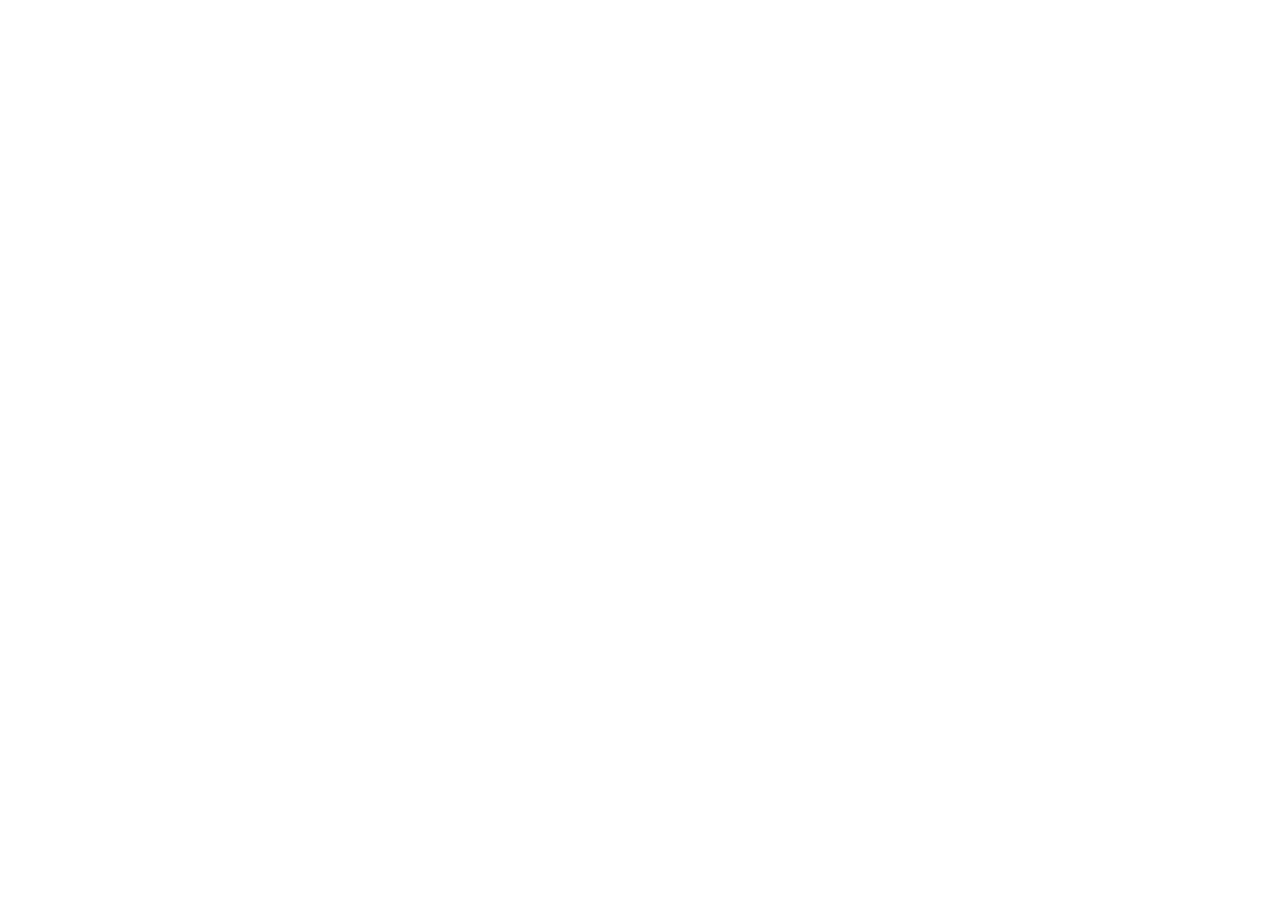
==== html/galeria.html @ 144c56b3 "feat: Adição das pags HTML e CSS" ====
<!DOCTYPE html>
<html lang="en">
<head>
    <meta charset="UTF-8">
    <meta name="viewport" content="width=device-width, initial-scale=1.0">
    <title>Document</title>
    <link rel="stylesheet" href="/css/style.css">
</head>
<body>
    
</body>
</html>
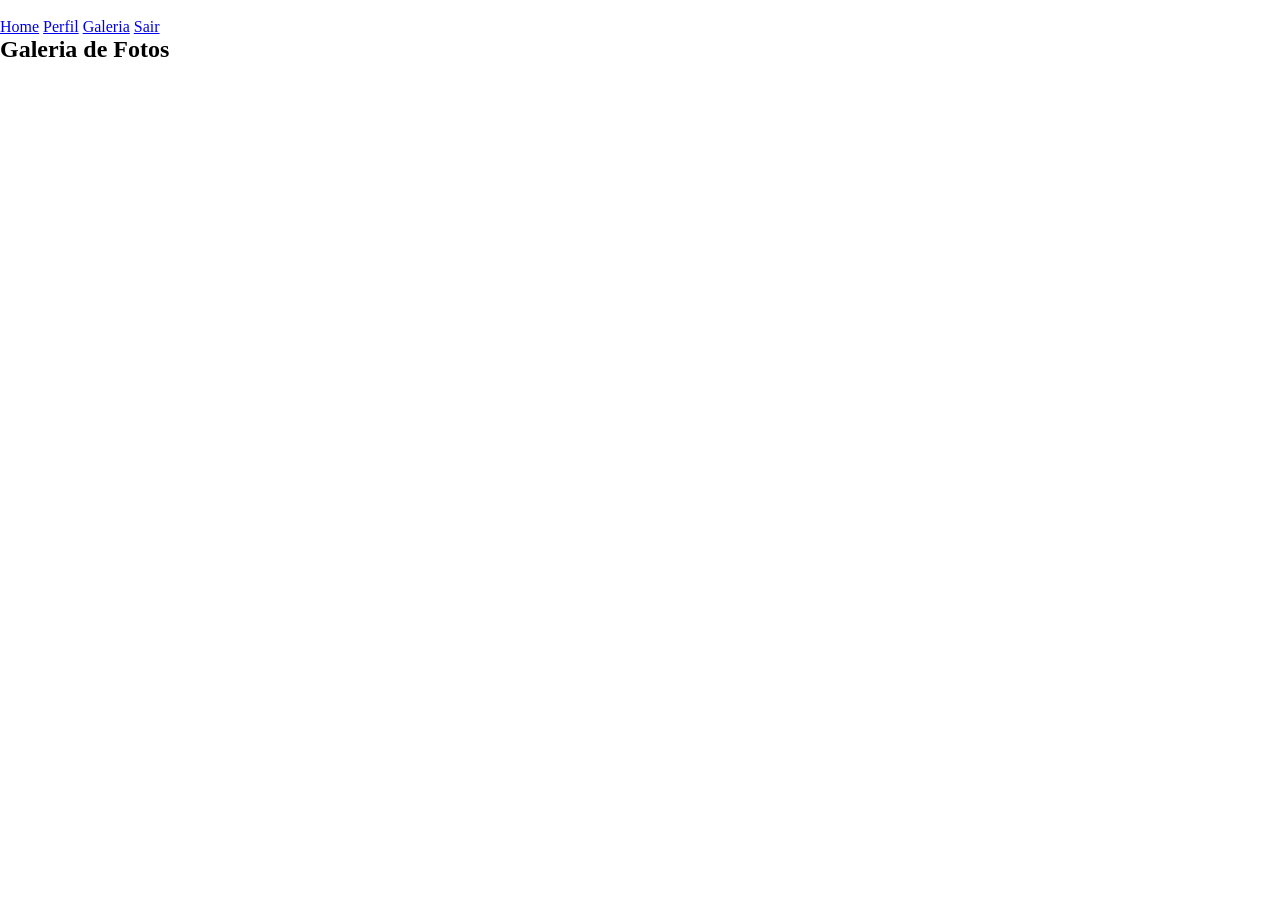
==== commit d0504335: "commit de teste" ====
--- a/html/galeria.html
+++ b/html/galeria.html
@@ -7,6 +7,36 @@
     <link rel="stylesheet" href="/css/style.css">
 </head>
 <body>
-    
+    <nav>
+        <div class="container1">
+            <div>
+                <img src="" alt="">
+            </div>
+            <div class="botao">
+                <a href="index.html">Home</a>
+                <a href="perfil.html">Perfil</a>
+                <a href="galeria.html">Galeria</a>
+                <a href="login.html">Sair</a>
+            </div>
+        </div>
+    </nav>
+    <main>
+        <div class="gradeFotos">
+            <h2>Galeria de Fotos</h2>
+            <img src="" alt="">
+            <div class="edicaoFotos">
+                <img src="" alt="">
+                <img src="" alt="">
+                <img src="" alt="">
+                <img src="" alt="">
+                <img src="" alt="">
+                <img src="" alt="">
+                <img src="" alt="">
+                <img src="" alt="">
+                <img src="" alt="">
+                <img src="" alt="">
+            </div>
+        </div>
+    </main>
 </body>
 </html>
--- a/css/style.css
+++ b/css/style.css
@@ -0,0 +1,22 @@
+*{
+    margin: 0;
+    padding: 0;
+    box-sizing: border-box;
+    
+}
+#loginBody{
+    background-color: #4B3F82;
+    border: solid;
+    height: 656px;
+    display: flex;
+}
+.formUsuario{
+    display: flex;
+    width: 25%;
+    height: 25%;
+    flex-direction: column;
+    align-items: center;
+    justify-content: center;
+    
+    border: solid;
+}
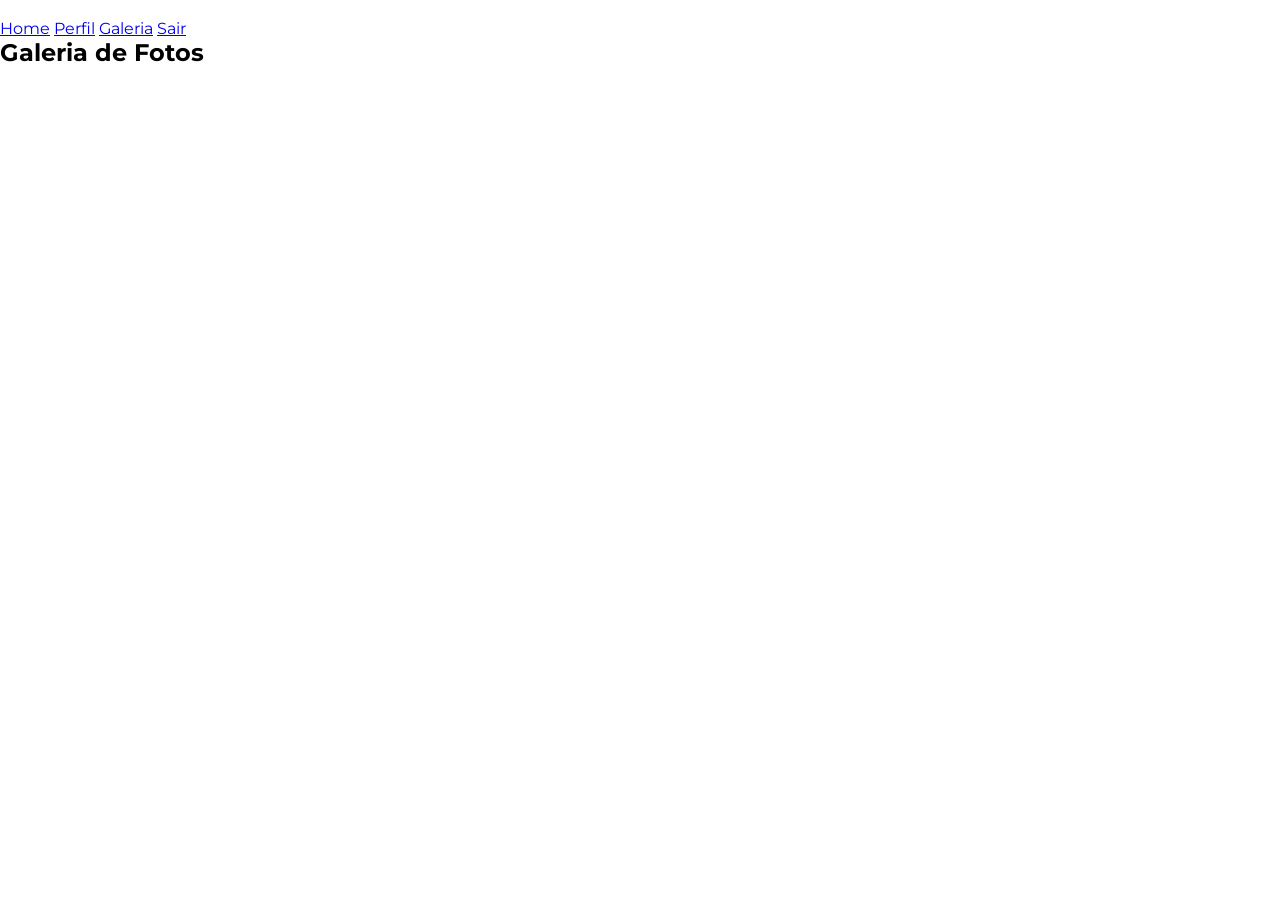
==== commit e281ea02: "feat: adição de coleção de imagens, estilização pag Login" ====
--- a/html/galeria.html
+++ b/html/galeria.html
@@ -3,7 +3,7 @@
 <head>
     <meta charset="UTF-8">
     <meta name="viewport" content="width=device-width, initial-scale=1.0">
-    <title>Document</title>
+    <title>Galeria</title>
     <link rel="stylesheet" href="/css/style.css">
 </head>
 <body>
--- a/css/style.css
+++ b/css/style.css
@@ -1,22 +1,87 @@
+@import url('https://fonts.googleapis.com/css2?family=Montserrat:ital,wght@0,100..900;1,100..900&display=swap');
 *{
     margin: 0;
     padding: 0;
     box-sizing: border-box;
+    font-family: montserrat;
     
 }
 #loginBody{
+    display: flex;
+    width: 100%;
     background-color: #4B3F82;
     border: solid;
-    height: 656px;
-    display: flex;
-}
-.formUsuario{
-    display: flex;
-    width: 25%;
-    height: 25%;
+    height: 100vh;
     flex-direction: column;
     align-items: center;
     justify-content: center;
     
+
+}
+
+.formUsuario{
+    width: 380px;
+    flex-shrink: 0;
+    display: flex;
+    flex-direction: column;
+    color: white;
+    gap: 10px;
+    height: auto;
+    padding-bottom: 60px;
+    border: solid 1px rgba(255, 255, 255, 0.25);
+    border-radius: 10px;
+    background-color: rgba(255, 255, 255, 0.15) ;
+    backdrop-filter: blur(10px);
+    align-items: stretch;
+}
+
+.formUsuario input{
+    width: 100%;
+    box-sizing: border-box;
+    height: 40px;
+    border-radius: 5px;
+    border: none;
+    align-self: stretch;
+    outline: none;
+    font-size: 18px;
+    
+}
+.formUsuario h2{
+    display: flex;
+    justify-content: center;
+    font-weight: 800;
+}
+.formUsuario label{
+    display: flex;
+    justify-content: center;
+    font-size: 20px;
+}
+.formUsuario button{
+    display: flex;
+    justify-content: center;
     border: solid;
+}
+#botaoLogin{
+    background-color: #4B3F82;
+    border: none;
+    border-radius: 5px;       
+    height: 35px;
+    align-self: center;
+    width: 100px;
+    color: white;
+    display: flex;
+    justify-content: center;
+    align-items: center; 
+    cursor: pointer;
+    transition: all 0.3s ease;
+}
+#botaoLogin:hover{
+    background-color: #6d5cb9;
+}
+.formUsuario a{
+    text-decoration: none;
+    display:flex;
+    color: white;
+    align-content: flex-end;
+    margin: 10px;
 }
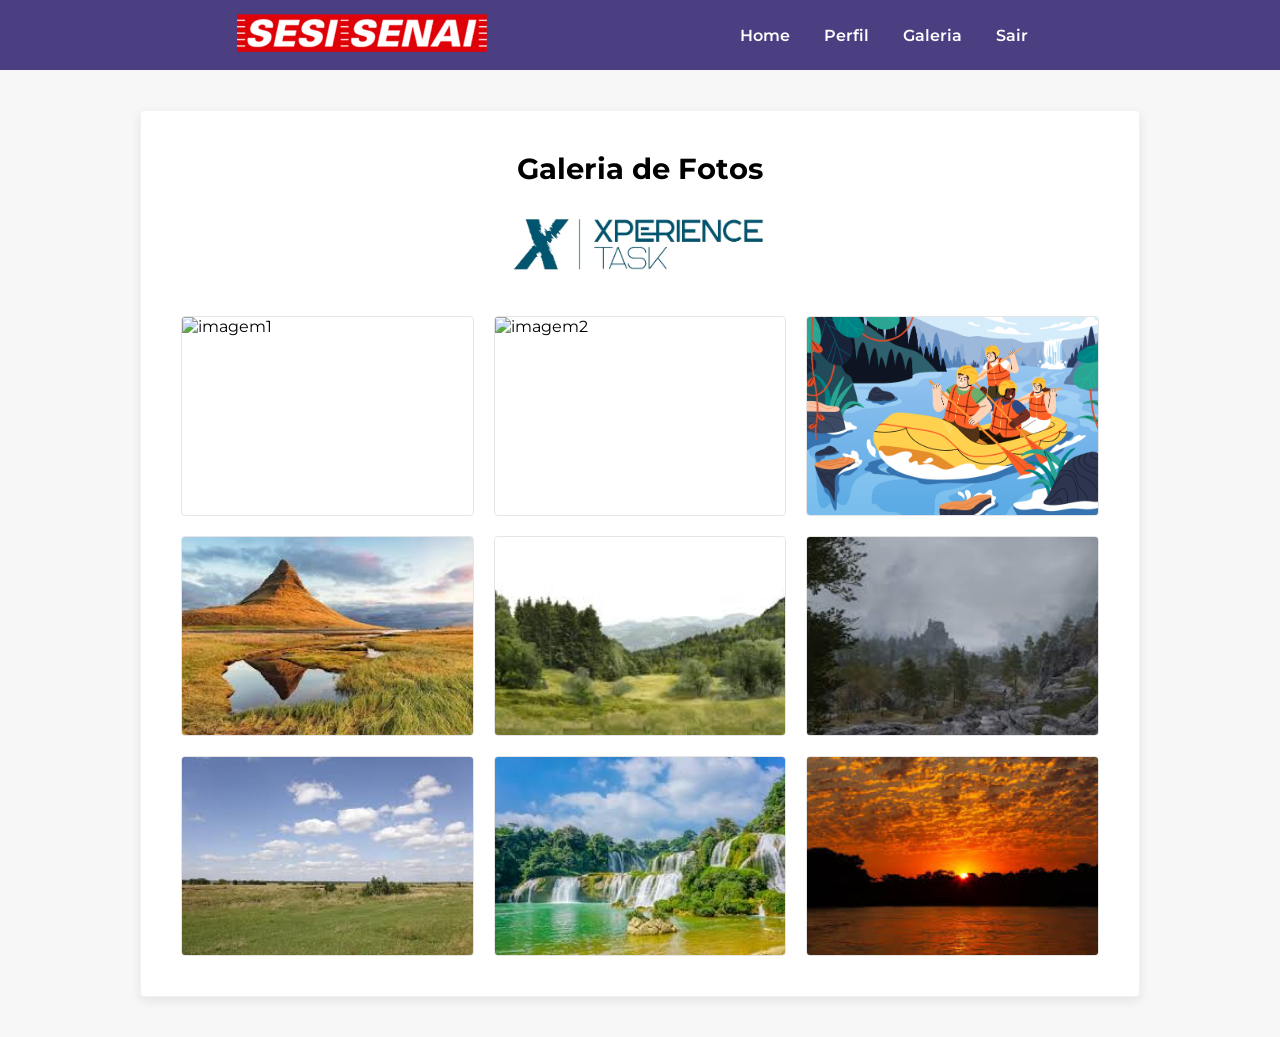
==== commit f8aae049: "versão final" ====
--- a/html/galeria.html
+++ b/html/galeria.html
@@ -10,7 +10,7 @@
     <nav>
         <div class="container1">
             <div>
-                <img src="" alt="">
+                <img src="/atividade_VII/atividade_VII/img/logo.png" alt="logo">
             </div>
             <div class="botao">
                 <a href="index.html">Home</a>
@@ -20,21 +20,20 @@
             </div>
         </div>
     </nav>
-    <main>
+    <main class="mainGaleria">
         <div class="gradeFotos">
-            <h2>Galeria de Fotos</h2>
-            <img src="" alt="">
+            <h2><strong>Galeria de Fotos</strong></h2>
+            <img src="/atividade_VII/atividade_VII/img/logo_projeto.png" alt="logo_projeto">
             <div class="edicaoFotos">
-                <img src="" alt="">
-                <img src="" alt="">
-                <img src="" alt="">
-                <img src="" alt="">
-                <img src="" alt="">
-                <img src="" alt="">
-                <img src="" alt="">
-                <img src="" alt="">
-                <img src="" alt="">
-                <img src="" alt="">
+                <img src="/atividade_VII/atividade_VII/img/imagem1.jpg" alt="imagem1">
+                <img src="/atividade_VII/atividade_VII/img/imagem2.jpg" alt="imagem2">
+                <img src="/atividade_VII/atividade_VII/img/imagem3.jpg" alt="imagem3">
+                <img src="/atividade_VII/atividade_VII/img/imagem4.jpg" alt="imagem4">
+                <img src="/atividade_VII/atividade_VII/img/imagem5.jpg" alt="imagem5">
+                <img src="/atividade_VII/atividade_VII/img/imagem6.jpg" alt="imagem6">
+                <img src="/atividade_VII/atividade_VII/img/imagem7.jpg" alt="imagem7">
+                <img src="/atividade_VII/atividade_VII/img/imagem8.jpg" alt="imagem8">
+                <img src="/atividade_VII/atividade_VII/img/imagem9.jpg" alt="imagem9">
             </div>
         </div>
     </main>
--- a/css/style.css
+++ b/css/style.css
@@ -84,4 +84,276 @@
     color: white;
     align-content: flex-end;
     margin: 10px;
+}
+.container1{
+    display: flex;
+    height: 70px;
+    flex-direction: row;
+    
+    justify-content: space-evenly;
+    align-items: center;
+    background-color:#4B3F82;
+}
+.container1 img{
+    width: 20%;
+    width: 250px;
+}
+.container1 a{
+    margin: 5px;
+    padding: 10px;
+    text-decoration: none;
+    color: white;
+    font-weight: 600;
+    transition: all 0.3s ease;
+    border-radius: 10px;
+}
+.container1 a:hover{
+    background-color: rgba(255, 255, 255, 0.15);
+    border-radius: 10px;
+}
+#mainIndex{
+    display: flex;
+    flex-direction: column;
+    align-items: center;
+    height: 100vh;
+}
+#titulo {
+    display: flex;
+    flex-direction: column; 
+    align-items: center;
+    margin-top: 20px;
+}
+
+#titulo img {
+    width: 250px; 
+    margin-top: 15px;
+    margin-bottom: 30px;
+}
+.muralGrid {
+    display: grid;
+    grid-template-columns: repeat(3, 280px); 
+    gap: 180px;
+    margin: 0 50px; 
+    margin-top: 40px;
+    justify-content: center; 
+}
+
+.cardTarefa {
+    background-color: #F7E7B4;
+    padding: 20px;
+    border-radius: 5px;
+    box-shadow: 0 4px 6px rgba(0,0,0,0.1);
+    transition: ease 0.3s;
+}
+.cardTarefa:hover {
+    transform: translateY(-5px);
+    box-shadow: 0 8px 12px rgba(0,0,0,0.2);
+}
+
+.cardTarefa h3 {
+    font-size: 16px;
+    font-weight: 700;
+    margin-bottom: 15px;
+    color: #000;
+}
+
+.cardTarefa ul {
+    list-style: none;
+    padding: 0;
+    margin: 0;
+}
+
+.cardTarefa li {
+    font-size: 14px;
+    color: #333;
+    margin-bottom: 8px;
+}
+/* Container principal */
+#mainPerfil {
+    display: flex;
+    flex-direction: column;
+    align-items: center;
+    justify-content: center;
+    min-height: calc(100vh - 70px);
+    background-color: #f7f7f7;
+    font-family: Arial, sans-serif;
+    padding: 20px;
+    box-sizing: border-box;
+}
+
+.perfilCard {
+    display: flex;
+    flex-direction: column;
+    align-items: center;
+    background-color: white;
+    border-radius: 4px;
+    box-shadow: 0px 4px 12px rgba(0, 0, 0, 0.08);
+    border: 1px solid rgba(0, 0, 0, 0.05);
+    width: 100%;
+    max-width: 550px;
+    padding: 50px 40px;
+    box-sizing: border-box;
+}
+
+.perfilFotos {
+    display: flex;
+    flex-direction: row;
+    gap: 30px;
+    justify-content: center;
+    align-items: center;
+    margin-bottom: 30px;
+    width: 100%;
+}
+
+.perfilFotos img {
+    height: 110px;
+    width: auto;
+    object-fit: contain;
+}
+
+.perfilInfo {
+    width: 100%;
+}
+
+.perfilInfo h3 {
+    margin: 0 0 20px 0;
+    text-align: center;
+    font-size: 1.6em;
+    color: #000000;
+    font-weight: bold;
+}
+
+.perfilInfo ul {
+    list-style: none;
+    padding: 0;
+    margin: 0;
+    display: flex;
+    flex-direction: column;
+    gap: 12px;
+}
+
+.perfilInfo li {
+    text-align: center;
+    font-size: 0.9rem;
+    color: #333333;
+}
+.mainGaleria {
+    display: grid;
+    place-items: center;
+    min-height: calc(100vh - 70px);
+    background-color: #f7f7f7;
+    padding: 40px 20px;
+    box-sizing: border-box;
+}
+
+.gradeFotos {
+    display: grid;
+    grid-template-columns: 1fr;
+    justify-items: center;
+    background-color: white;
+    border-radius: 4px;
+    box-shadow: 0px 4px 12px rgba(0, 0, 0, 0.08);
+    border: 1px solid rgba(0, 0, 0, 0.05);
+    width: 100%;
+    max-width: 1000px;
+    padding: 40px;
+    box-sizing: border-box;
+}
+
+.gradeFotos h2 {
+    margin: 0 0 20px 0;
+    font-size: 1.8em;
+    color: #000000;
+    text-align: center;
+}
+
+.gradeFotos > img {
+    height: 80px;
+    width: auto;
+    object-fit: contain;
+    margin-bottom: 30px;
+}
+
+.edicaoFotos {
+    display: grid;
+    grid-template-columns: repeat(3, 1fr);
+    gap: 20px;
+    width: 100%;
+}
+
+.edicaoFotos img {
+    width: 100%;
+    height: 200px;
+    object-fit: cover;
+    border-radius: 4px;
+    border: 1px solid rgba(0, 0, 0, 0.1);
+}
+
+@media (max-width: 992px) {
+    .muralGrid {
+        grid-template-columns: repeat(2, 280px);
+        gap: 30px;
+    }
+}
+
+@media (max-width: 768px) {
+    .container1 {
+        height: auto;
+        flex-direction: column;
+        padding: 15px;
+        gap: 10px;
+    }
+    .muralGrid {
+        grid-template-columns: repeat(2, 280px);
+        gap: 20px;
+        margin-top: 30px;
+    }
+    .perfilCard {
+        padding: 40px 20px;
+    }
+    .edicaoFotos {
+        grid-template-columns: repeat(2, 1fr);
+        gap: 15px;
+    }
+    .gradeFotos {
+        padding: 20px;
+    }
+}
+
+@media (max-width: 600px) {
+    .muralGrid {
+        grid-template-columns: 1fr;
+        max-width: 320px;
+    }
+}
+
+@media (max-width: 480px) {
+    .formUsuario {
+        width: 100%;
+        max-width: 320px;
+        padding-bottom: 40px;
+    }
+    .perfilCard {
+        padding: 30px 15px;
+    }
+    .perfilFotos {
+        flex-direction: column;
+        gap: 15px;
+    }
+    .perfilFotos img {
+        height: 90px;
+    }
+    .edicaoFotos {
+        grid-template-columns: 1fr;
+        gap: 10px;
+    }
+    .edicaoFotos img {
+        height: 180px;
+    }
+    .gradeFotos {
+        padding: 15px;
+    }
+    .gradeFotos h2 {
+        font-size: 1.5em;
+    }
 }
